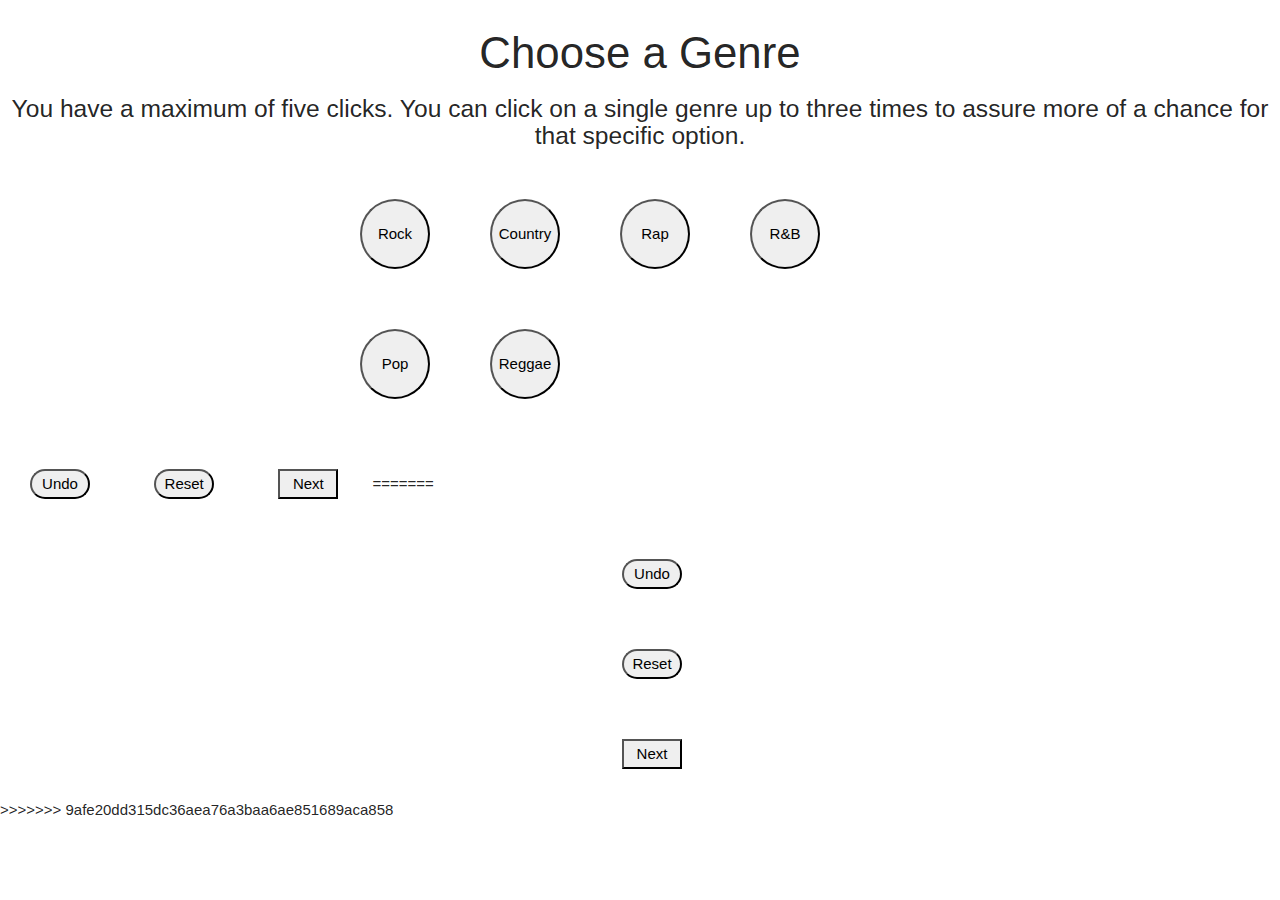
==== index.html @ c4e13f14 "all update" ====
<!DOCTYPE html>
<html lang="en">

<head>
    <meta charset="UTF-8">
    <meta name="viewport" content="width=device-width, initial-scale=1.0">
    <title>Genres</title>
    <link rel="stylesheet" href="https://cdnjs.cloudflare.com/ajax/libs/materialize/1.0.0/css/materialize.min.css">
    <script src="https://code.jquery.com/jquery-3.5.1.min.js"
        integrity="sha256-9/aliU8dGd2tb6OSsuzixeV4y/faTqgFtohetphbbj0=" crossorigin="anonymous"></script>
    <link rel="stylesheet" href="./assets/CSS/style.css">
</head>


<body>

    <div class="chooseGenre">
        <h3 id="chooseTitle">Choose a Genre</h3>
        <h5 id="chooseText">You have a maximum of five clicks. You can click on a single genre up to three times to
            assure more of a
            chance for that specific option.</h5>
    </div>

    <div id="btnDiv"></div>

    <button id="undo">Undo</button>
    <button id="reset">Reset</button>
    <button id="next">Next</button>
=======

    <div id="undo-reset-next">
        <div id="undo-reset">
            <button id="undo">Undo</button>
            <button id="reset">Reset</button>
        </div>
        <div id="nextDiv">
            <button id="next">Next</button>
        </div>
    </div>

    <script src="./assets/scripts/genres.js"></script>
>>>>>>> 9afe20dd315dc36aea76a3baa6ae851689aca858
</body>

</html>
---- assets/CSS/style.css ----
.medium {
    font-size: 30px;
    width: 120px;
    height: 120px;
}

.large {
    font-size: 40px;
    width: 180px;
    height: 180px;
}

.largest {
    font-size: 50px;
    width: 240px;
    height: 240px;
}

#btnDiv {
    margin: auto;
    width: 50%;
    padding: 10px;
}

button {
    cursor: pointer;
    width: 70px;
    height: 70px;
    border-radius: 50%;
    margin: 30px;
}

#undo-reset-next {
    width: 7.5%;
    margin: auto;
}

#undo {
    border-radius: 20px;
    width: 60px;
    height: 30px;
}

#reset {
    border-radius: 20px;
    width: 60px;
    height: 30px;
}

#next {
    border-radius: 0;
    width: 60px;
    height: 30px;
}

#chooseTitle {
    font-weight: 500;
    font-family: Impact, Haettenschweiler, 'Arial Narrow Bold', sans-serif;
    text-align: center;
}

#chooseText {
    text-align: center;
}
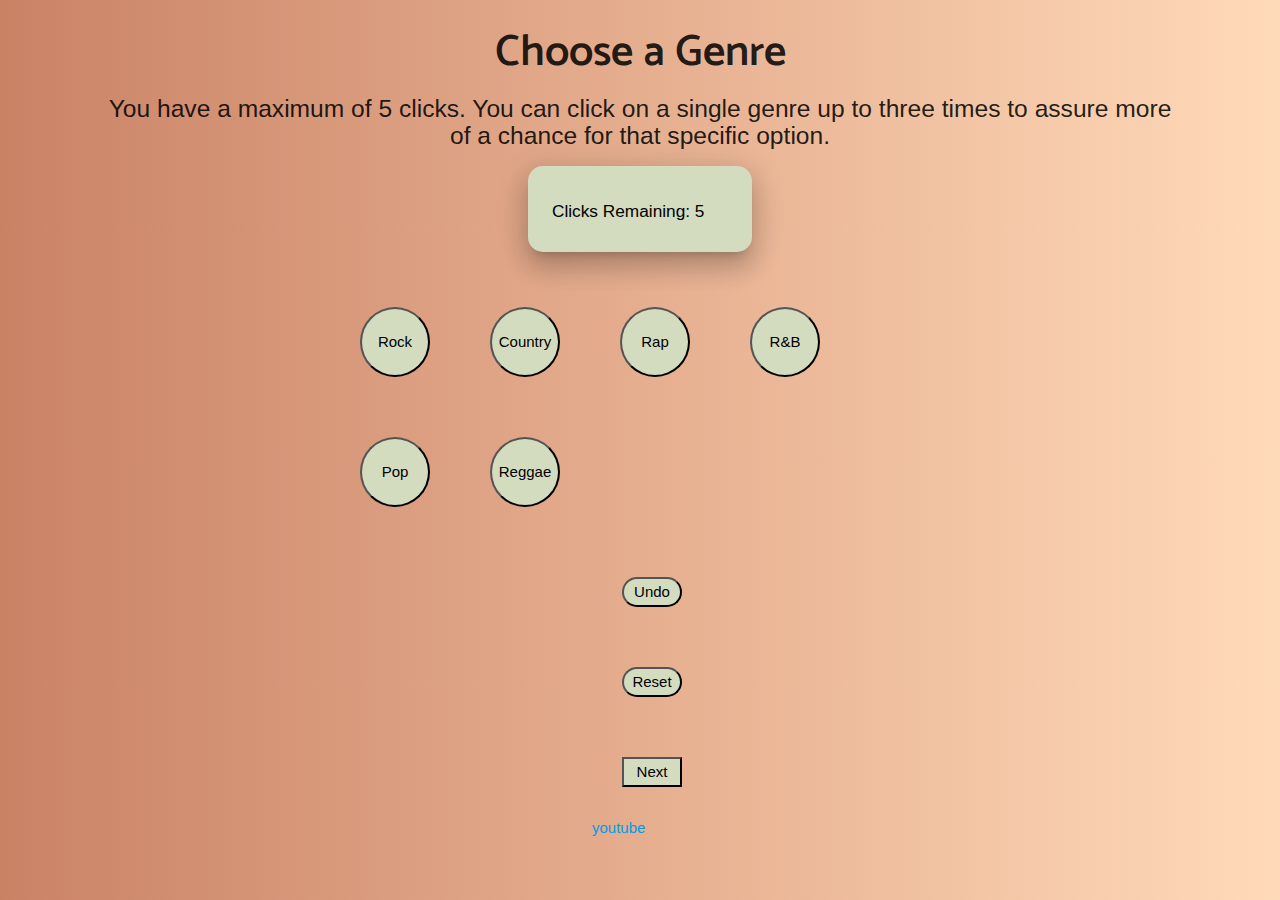
==== commit a472d5d8: "Merge branch 'maryam' of https://github.com/dbleiweiss13/project1 into anthony" ====
--- a/index.html
+++ b/index.html
@@ -8,7 +8,8 @@
     <link rel="stylesheet" href="https://cdnjs.cloudflare.com/ajax/libs/materialize/1.0.0/css/materialize.min.css">
     <script src="https://code.jquery.com/jquery-3.5.1.min.js"
         integrity="sha256-9/aliU8dGd2tb6OSsuzixeV4y/faTqgFtohetphbbj0=" crossorigin="anonymous"></script>
-    <link rel="stylesheet" href="./assets/CSS/style.css">
+        <link href="https://fonts.googleapis.com/css2?family=Catamaran:wght@600&display=swap" rel="stylesheet">
+    <link rel="stylesheet" href="assets/CSS/style.css">
 </head>
 
 
@@ -16,17 +17,21 @@
 
     <div class="chooseGenre">
         <h3 id="chooseTitle">Choose a Genre</h3>
-        <h5 id="chooseText">You have a maximum of five clicks. You can click on a single genre up to three times to
+        <h5 id="chooseText">You have a maximum of 5 clicks. You can click on a single genre up to three times to
             assure more of a
             chance for that specific option.</h5>
-    </div>
+        </div>
+        
+        
+        <div class="container">
+          <div class="card-panel z-depth-4">
+            <h6>Clicks Remaining: <span class="black-text" id="counter"> 5
+            </span></h6>
+          </div>
+        </div>
+      
 
     <div id="btnDiv"></div>
-
-    <button id="undo">Undo</button>
-    <button id="reset">Reset</button>
-    <button id="next">Next</button>
-=======
 
     <div id="undo-reset-next">
         <div id="undo-reset">
@@ -36,10 +41,10 @@
         <div id="nextDiv">
             <button id="next">Next</button>
         </div>
+        <a href="./youtube.html">youtube</a>
     </div>
 
     <script src="./assets/scripts/genres.js"></script>
->>>>>>> 9afe20dd315dc36aea76a3baa6ae851689aca858
 </body>
 
 </html>--- a/assets/CSS/style.css
+++ b/assets/CSS/style.css
@@ -1,3 +1,23 @@
+body{
+height: 200px;
+background-image: linear-gradient(to right, rgba(202,130,101,1), rgba(229,174,143,1), rgba(255,218,185,1));
+}
+
+.card-panel{
+    width: 25%; 
+    background-color: rgb(212, 220, 192); 
+    border-radius: 15px;
+}
+
+.container {
+display: flex;   
+justify-content: center; 
+}
+
+h6{
+    color: black;
+}
+
 .medium {
     font-size: 30px;
     width: 120px;
@@ -28,6 +48,7 @@
     height: 70px;
     border-radius: 50%;
     margin: 30px;
+    background-color:rgb(212, 220, 192);
 }
 
 #undo-reset-next {
@@ -54,11 +75,14 @@
 }
 
 #chooseTitle {
-    font-weight: 500;
-    font-family: Impact, Haettenschweiler, 'Arial Narrow Bold', sans-serif;
+    font-weight: 600;
+    font-family:'Catamaran', sans-serif;
     text-align: center;
 }
 
 #chooseText {
     text-align: center;
+    padding-left: 100px;
+    padding-right: 100px;
+
 }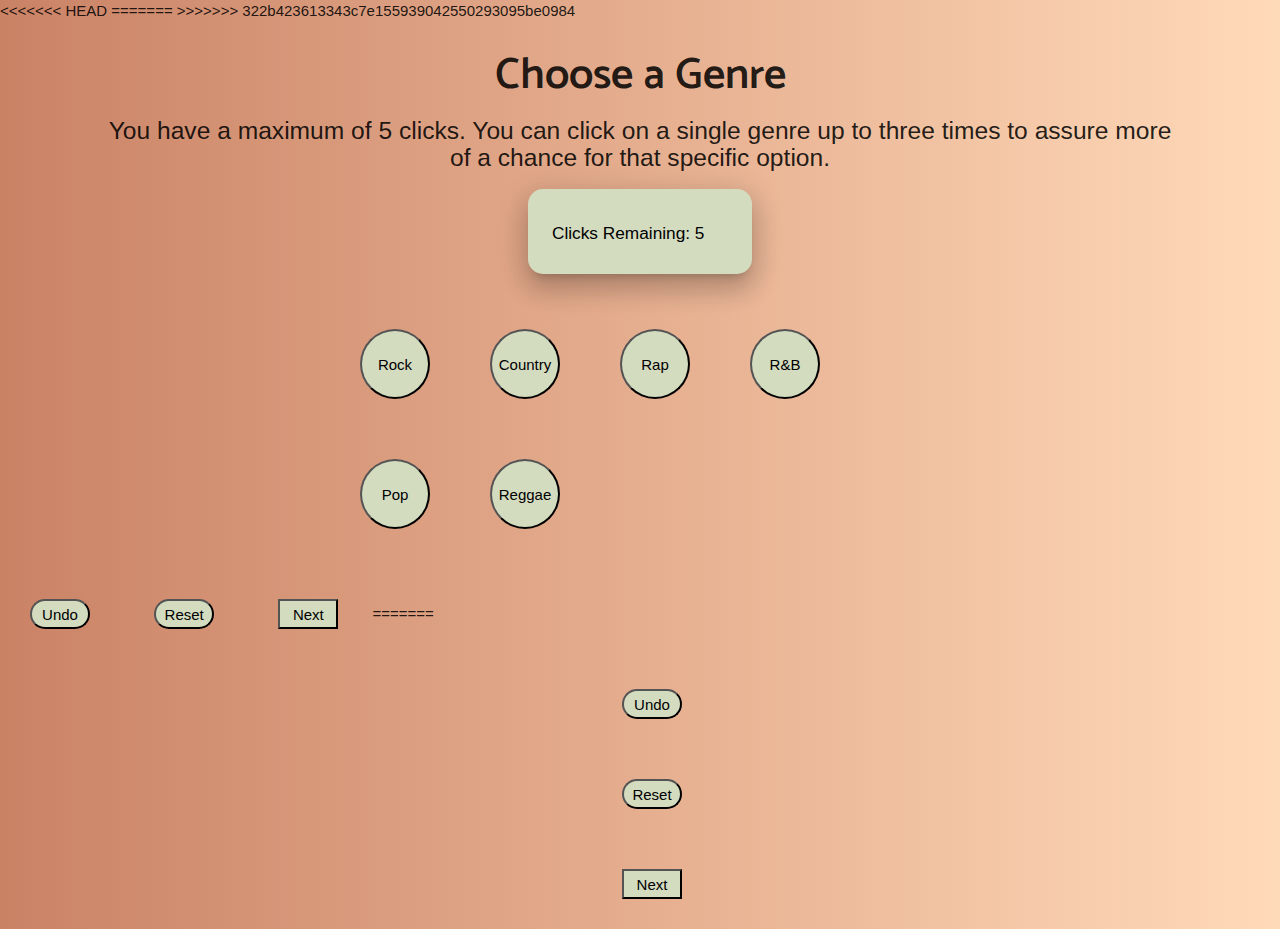
==== commit d8144555: "merge w maryam" ====
--- a/index.html
+++ b/index.html
@@ -8,8 +8,12 @@
     <link rel="stylesheet" href="https://cdnjs.cloudflare.com/ajax/libs/materialize/1.0.0/css/materialize.min.css">
     <script src="https://code.jquery.com/jquery-3.5.1.min.js"
         integrity="sha256-9/aliU8dGd2tb6OSsuzixeV4y/faTqgFtohetphbbj0=" crossorigin="anonymous"></script>
+<<<<<<< HEAD
+    <link rel="stylesheet" href="./assets/CSS/style.css">
+=======
         <link href="https://fonts.googleapis.com/css2?family=Catamaran:wght@600&display=swap" rel="stylesheet">
     <link rel="stylesheet" href="assets/CSS/style.css">
+>>>>>>> 322b423613343c7e155939042550293095be0984
 </head>
 
 
@@ -33,6 +37,11 @@
 
     <div id="btnDiv"></div>
 
+    <button id="undo">Undo</button>
+    <button id="reset">Reset</button>
+    <button id="next">Next</button>
+=======
+
     <div id="undo-reset-next">
         <div id="undo-reset">
             <button id="undo">Undo</button>
@@ -41,7 +50,6 @@
         <div id="nextDiv">
             <button id="next">Next</button>
         </div>
-        <a href="./youtube.html">youtube</a>
     </div>
 
     <script src="./assets/scripts/genres.js"></script>
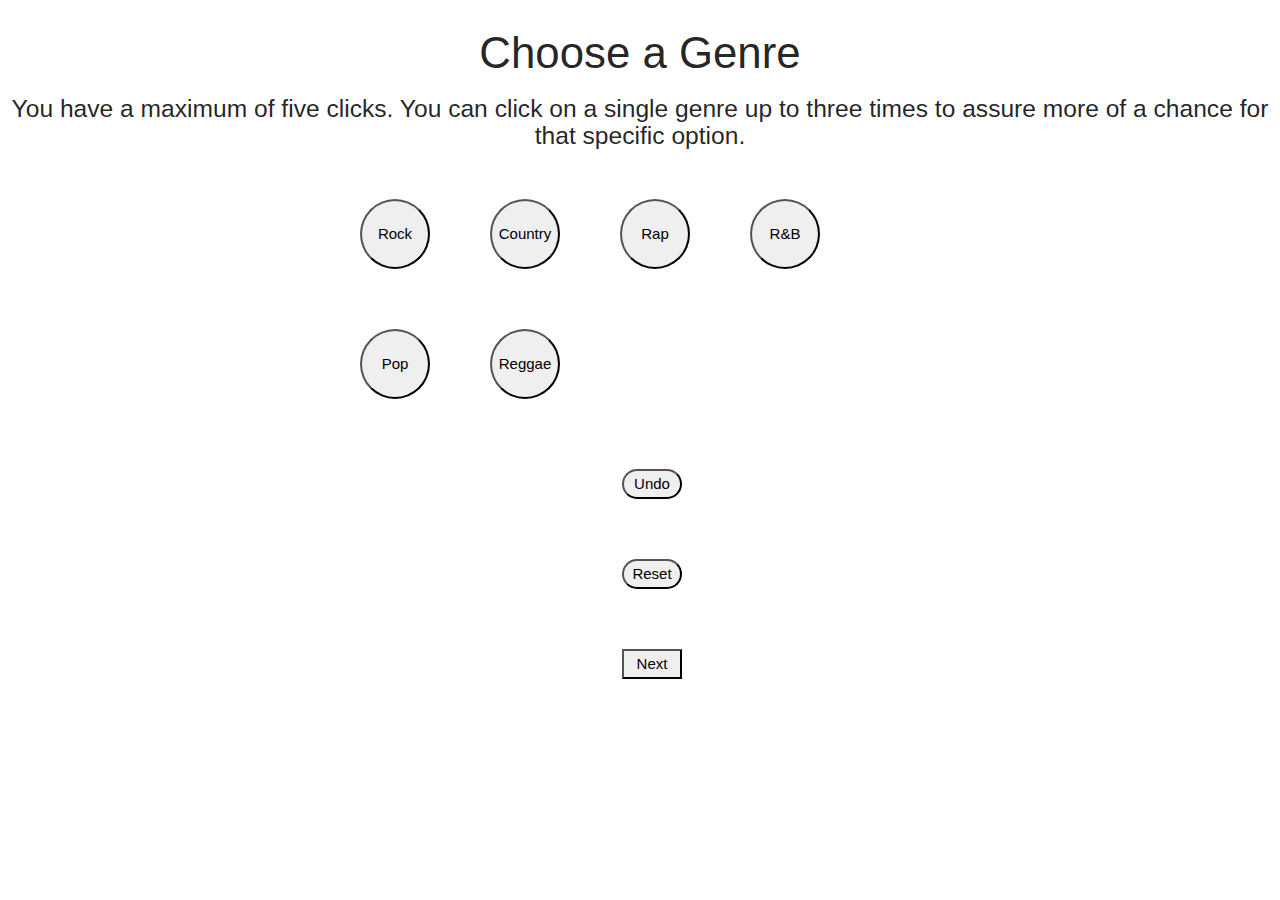
==== commit e51369c9: "testing" ====
--- a/index.html
+++ b/index.html
@@ -8,12 +8,7 @@
     <link rel="stylesheet" href="https://cdnjs.cloudflare.com/ajax/libs/materialize/1.0.0/css/materialize.min.css">
     <script src="https://code.jquery.com/jquery-3.5.1.min.js"
         integrity="sha256-9/aliU8dGd2tb6OSsuzixeV4y/faTqgFtohetphbbj0=" crossorigin="anonymous"></script>
-<<<<<<< HEAD
-    <link rel="stylesheet" href="./assets/CSS/style.css">
-=======
-        <link href="https://fonts.googleapis.com/css2?family=Catamaran:wght@600&display=swap" rel="stylesheet">
     <link rel="stylesheet" href="assets/CSS/style.css">
->>>>>>> 322b423613343c7e155939042550293095be0984
 </head>
 
 
@@ -21,26 +16,12 @@
 
     <div class="chooseGenre">
         <h3 id="chooseTitle">Choose a Genre</h3>
-        <h5 id="chooseText">You have a maximum of 5 clicks. You can click on a single genre up to three times to
+        <h5 id="chooseText">You have a maximum of five clicks. You can click on a single genre up to three times to
             assure more of a
             chance for that specific option.</h5>
-        </div>
-        
-        
-        <div class="container">
-          <div class="card-panel z-depth-4">
-            <h6>Clicks Remaining: <span class="black-text" id="counter"> 5
-            </span></h6>
-          </div>
-        </div>
-      
+    </div>
 
     <div id="btnDiv"></div>
-
-    <button id="undo">Undo</button>
-    <button id="reset">Reset</button>
-    <button id="next">Next</button>
-=======
 
     <div id="undo-reset-next">
         <div id="undo-reset">
--- a/assets/CSS/style.css
+++ b/assets/CSS/style.css
@@ -1,23 +1,3 @@
-body{
-height: 200px;
-background-image: linear-gradient(to right, rgba(202,130,101,1), rgba(229,174,143,1), rgba(255,218,185,1));
-}
-
-.card-panel{
-    width: 25%; 
-    background-color: rgb(212, 220, 192); 
-    border-radius: 15px;
-}
-
-.container {
-display: flex;   
-justify-content: center; 
-}
-
-h6{
-    color: black;
-}
-
 .medium {
     font-size: 30px;
     width: 120px;
@@ -48,7 +28,6 @@
     height: 70px;
     border-radius: 50%;
     margin: 30px;
-    background-color:rgb(212, 220, 192);
 }
 
 #undo-reset-next {
@@ -75,14 +54,11 @@
 }
 
 #chooseTitle {
-    font-weight: 600;
-    font-family:'Catamaran', sans-serif;
+    font-weight: 500;
+    font-family: Impact, Haettenschweiler, 'Arial Narrow Bold', sans-serif;
     text-align: center;
 }
 
 #chooseText {
     text-align: center;
-    padding-left: 100px;
-    padding-right: 100px;
-
 }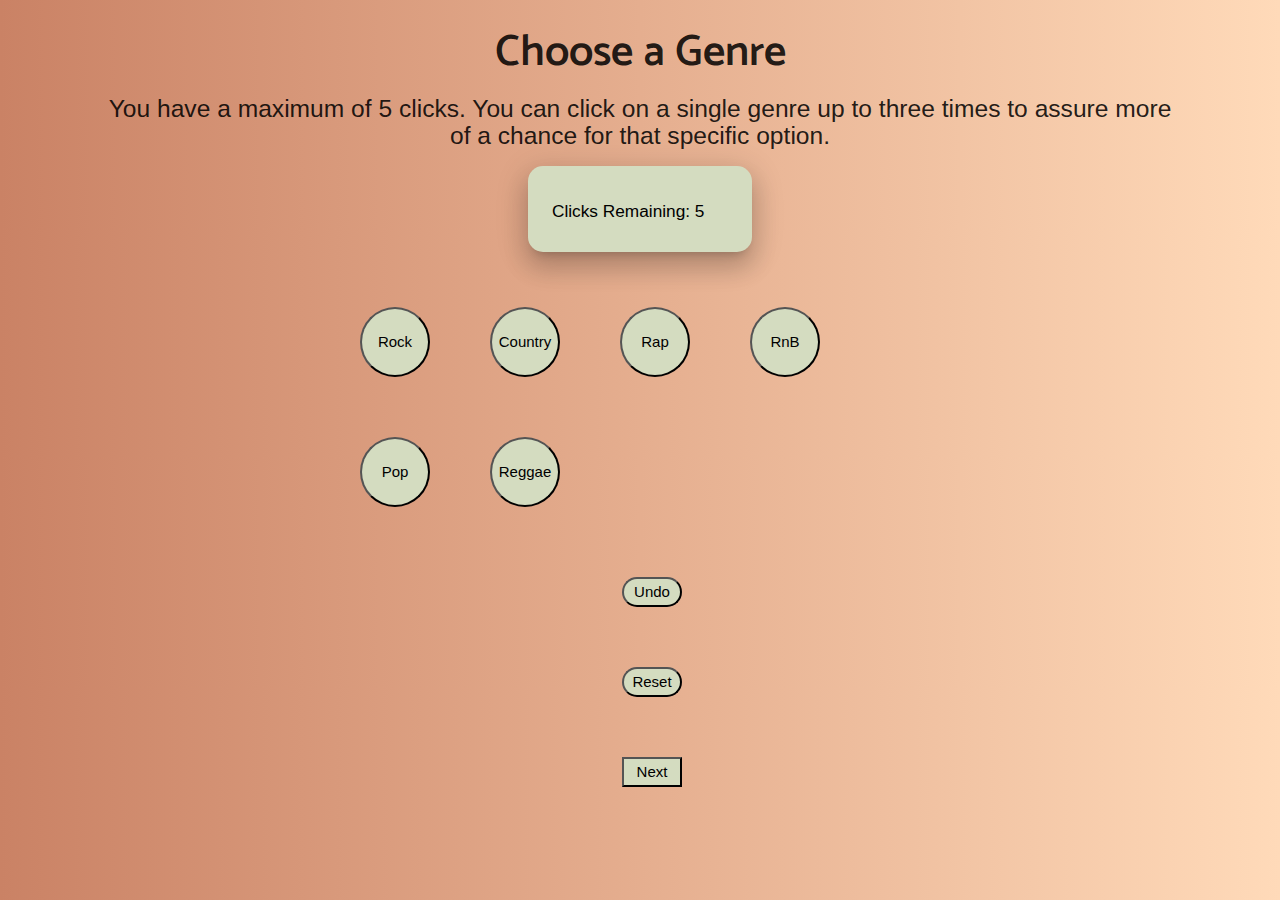
==== commit b750e069: "conflict" ====
--- a/index.html
+++ b/index.html
@@ -8,6 +8,7 @@
     <link rel="stylesheet" href="https://cdnjs.cloudflare.com/ajax/libs/materialize/1.0.0/css/materialize.min.css">
     <script src="https://code.jquery.com/jquery-3.5.1.min.js"
         integrity="sha256-9/aliU8dGd2tb6OSsuzixeV4y/faTqgFtohetphbbj0=" crossorigin="anonymous"></script>
+        <link href="https://fonts.googleapis.com/css2?family=Catamaran:wght@600&display=swap" rel="stylesheet">
     <link rel="stylesheet" href="assets/CSS/style.css">
 </head>
 
@@ -16,10 +17,19 @@
 
     <div class="chooseGenre">
         <h3 id="chooseTitle">Choose a Genre</h3>
-        <h5 id="chooseText">You have a maximum of five clicks. You can click on a single genre up to three times to
+        <h5 id="chooseText">You have a maximum of 5 clicks. You can click on a single genre up to three times to
             assure more of a
             chance for that specific option.</h5>
-    </div>
+        </div>
+        
+        
+        <div class="container">
+          <div class="card-panel z-depth-4">
+            <h6>Clicks Remaining: <span class="black-text" id="counter"> 5
+            </span></h6>
+          </div>
+        </div>
+      
 
     <div id="btnDiv"></div>
 
--- a/assets/CSS/style.css
+++ b/assets/CSS/style.css
@@ -1,3 +1,23 @@
+body{
+height: 200px;
+background-image: linear-gradient(to right, rgba(202,130,101,1), rgba(229,174,143,1), rgba(255,218,185,1));
+}
+
+.card-panel{
+    width: 25%; 
+    background-color: rgb(212, 220, 192); 
+    border-radius: 15px;
+}
+
+.container {
+display: flex;   
+justify-content: center; 
+}
+
+h6{
+    color: black;
+}
+
 .medium {
     font-size: 30px;
     width: 120px;
@@ -28,6 +48,7 @@
     height: 70px;
     border-radius: 50%;
     margin: 30px;
+    background-color:rgb(212, 220, 192);
 }
 
 #undo-reset-next {
@@ -54,11 +75,14 @@
 }
 
 #chooseTitle {
-    font-weight: 500;
-    font-family: Impact, Haettenschweiler, 'Arial Narrow Bold', sans-serif;
+    font-weight: 600;
+    font-family:'Catamaran', sans-serif;
     text-align: center;
 }
 
 #chooseText {
     text-align: center;
+    padding-left: 100px;
+    padding-right: 100px;
+
 }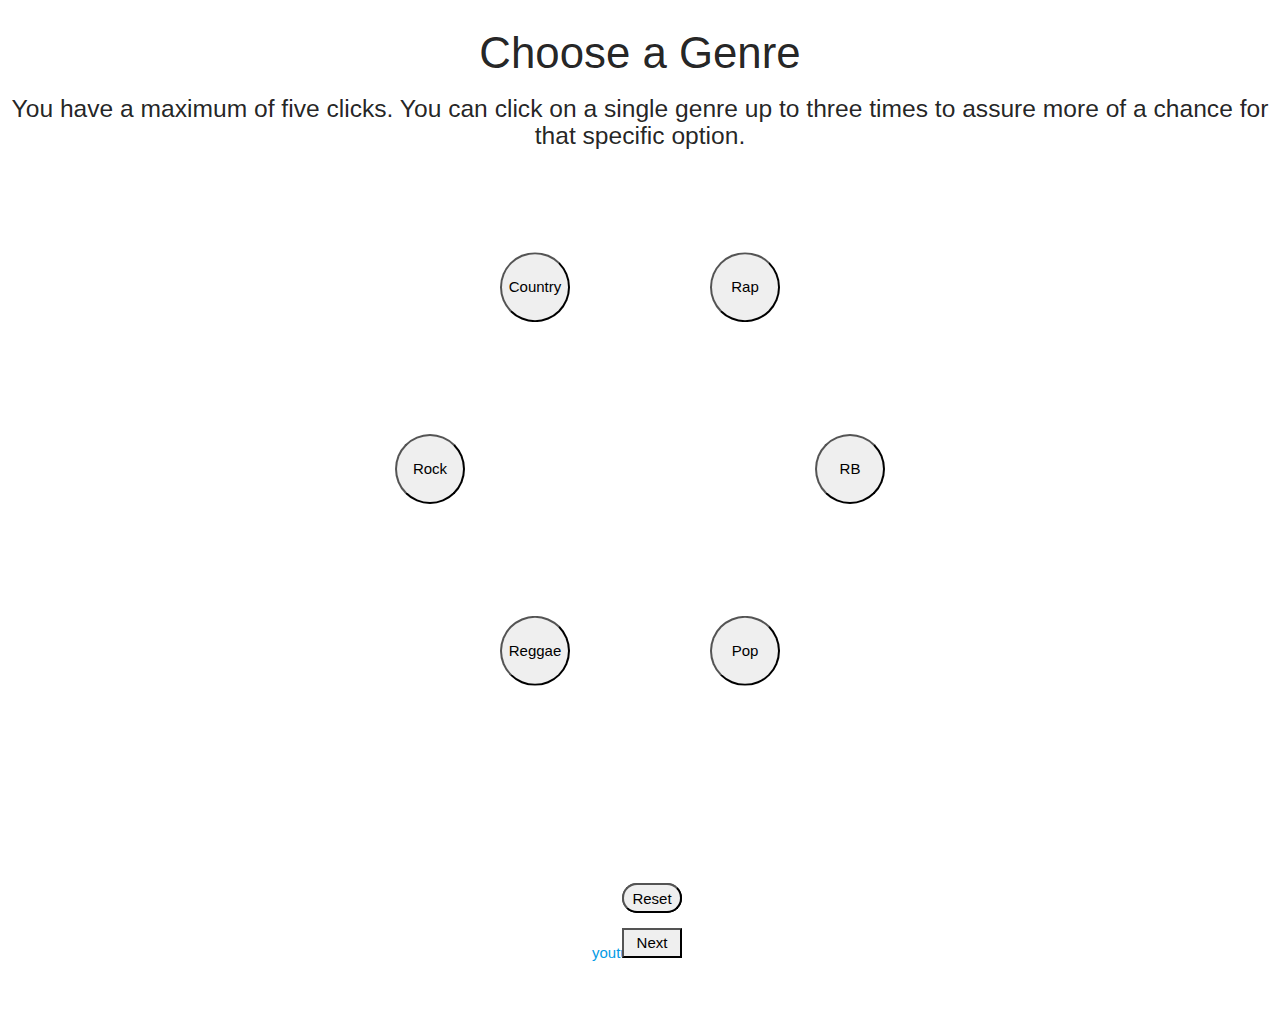
==== commit 37ee1f1a: "testing youtube api" ====
--- a/index.html
+++ b/index.html
@@ -8,7 +8,6 @@
     <link rel="stylesheet" href="https://cdnjs.cloudflare.com/ajax/libs/materialize/1.0.0/css/materialize.min.css">
     <script src="https://code.jquery.com/jquery-3.5.1.min.js"
         integrity="sha256-9/aliU8dGd2tb6OSsuzixeV4y/faTqgFtohetphbbj0=" crossorigin="anonymous"></script>
-        <link href="https://fonts.googleapis.com/css2?family=Catamaran:wght@600&display=swap" rel="stylesheet">
     <link rel="stylesheet" href="assets/CSS/style.css">
 </head>
 
@@ -17,21 +16,16 @@
 
     <div class="chooseGenre">
         <h3 id="chooseTitle">Choose a Genre</h3>
-        <h5 id="chooseText">You have a maximum of 5 clicks. You can click on a single genre up to three times to
+        <h5 id="chooseText">You have a maximum of five clicks. You can click on a single genre up to three times to
             assure more of a
             chance for that specific option.</h5>
+    </div>
+
+    <div id="btnDivContainer">
+        <div id="btnDiv">
+            
         </div>
-        
-        
-        <div class="container">
-          <div class="card-panel z-depth-4">
-            <h6>Clicks Remaining: <span class="black-text" id="counter"> 5
-            </span></h6>
-          </div>
-        </div>
-      
-
-    <div id="btnDiv"></div>
+    </div>
 
     <div id="undo-reset-next">
         <div id="undo-reset">
@@ -41,6 +35,7 @@
         <div id="nextDiv">
             <button id="next">Next</button>
         </div>
+        <a href="./youtube.html">youtube</a>
     </div>
 
     <script src="./assets/scripts/genres.js"></script>
--- a/assets/CSS/style.css
+++ b/assets/CSS/style.css
@@ -1,46 +1,111 @@
-body{
-height: 200px;
-background-image: linear-gradient(to right, rgba(202,130,101,1), rgba(229,174,143,1), rgba(255,218,185,1));
-}
-
-.card-panel{
-    width: 25%; 
-    background-color: rgb(212, 220, 192); 
-    border-radius: 15px;
-}
-
-.container {
-display: flex;   
-justify-content: center; 
-}
-
-h6{
-    color: black;
-}
-
 .medium {
+    /* move left to offeset the change in width */
+    left: -25px;
     font-size: 30px;
     width: 120px;
     height: 120px;
 }
 
 .large {
+    /* move left to offeset the change in width */
+    left: -55px;
     font-size: 40px;
     width: 180px;
     height: 180px;
 }
 
 .largest {
+    /* move left to offeset the change in width */
+    left: -85px;
     font-size: 50px;
     width: 240px;
     height: 240px;
 }
 
+#btnDivContainer {
+    display: flex;
+    justify-content: center;
+}
+
 #btnDiv {
+    display: flex;
+    justify-content: center;
+    position: relative;
+    top: 200px;
     margin: auto;
-    width: 50%;
+    margin-top: 100px;
+    width: 70vw;
+    height: 550px;
     padding: 10px;
 }
+
+.genreButtonDiv {
+    display: flex;
+    align-items: center;
+    position: absolute;
+    height: auto;
+    padding: 0px;
+    margin: 0px;
+    width: 550px;
+    pointer-events: auto; 
+}
+
+
+/* #button-div-0 {
+    transform: rotate(0);
+}
+
+#Rock {
+    transform: rotate(0);
+} */
+
+/* rotate button 1 parent div and rotate button back by same amount */
+#button-div-1 {
+    transform: rotate(60deg);
+}
+
+#Country {
+    transform: rotate(-60deg);
+}
+
+/* rotate button 2 parent div and rotate button back by same amount */
+#button-div-2 {
+    transform: rotate(120deg);
+}
+
+#Rap {
+    transform: rotate(-120deg);
+}
+
+/* rotate button 3 parent div and rotate button back by same amount */
+#button-div-3 {
+    transform: rotate(180deg);
+}
+
+#RB {
+    transform: rotate(-180deg);
+}
+
+/* rotate button 4 parent div and rotate button back by same amount */
+#button-div-4 {
+    transform: rotate(240deg);
+}
+
+#Pop {
+    transform: rotate(-240deg);
+}
+
+/* rotate button 5 parent div and rotate button back by same amount */
+#button-div-5 {
+    transform: rotate(300deg);
+}
+
+#Reggae {
+    transform: rotate(-300deg);
+}
+
+
+
 
 button {
     cursor: pointer;
@@ -48,12 +113,16 @@
     height: 70px;
     border-radius: 50%;
     margin: 30px;
-    background-color:rgb(212, 220, 192);
+    position: absolute;
 }
 
 #undo-reset-next {
+    display: flex;
+    flex-direction: column;
+    justify-content: space-evenly;
     width: 7.5%;
     margin: auto;
+    height: 200px;
 }
 
 #undo {
@@ -75,14 +144,11 @@
 }
 
 #chooseTitle {
-    font-weight: 600;
-    font-family:'Catamaran', sans-serif;
+    font-weight: 500;
+    font-family: Impact, Haettenschweiler, 'Arial Narrow Bold', sans-serif;
     text-align: center;
 }
 
 #chooseText {
     text-align: center;
-    padding-left: 100px;
-    padding-right: 100px;
-
 }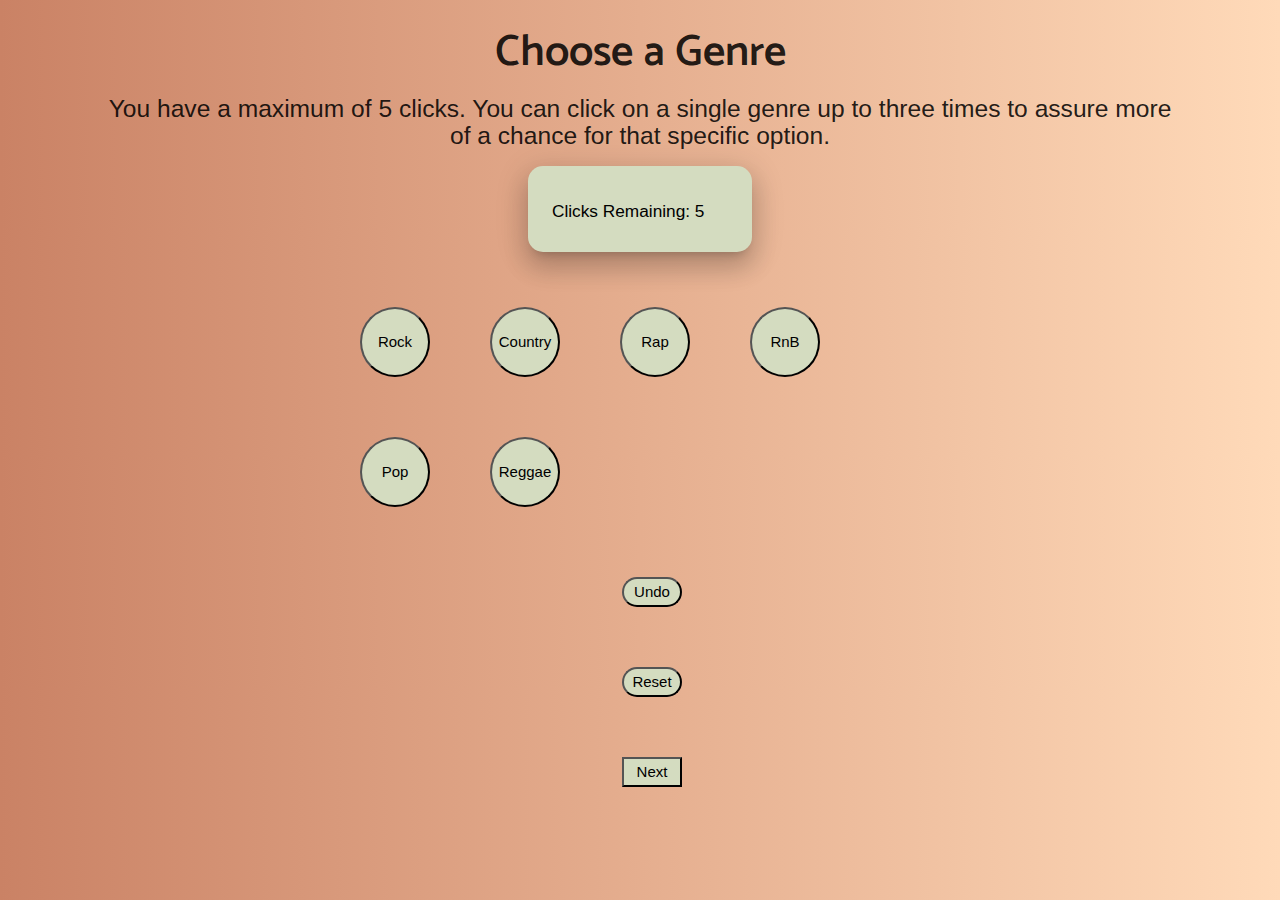
==== commit edd5aec4: "Merge pull request #14 from dbleiweiss13/maryam" ====
--- a/index.html
+++ b/index.html
@@ -8,6 +8,7 @@
     <link rel="stylesheet" href="https://cdnjs.cloudflare.com/ajax/libs/materialize/1.0.0/css/materialize.min.css">
     <script src="https://code.jquery.com/jquery-3.5.1.min.js"
         integrity="sha256-9/aliU8dGd2tb6OSsuzixeV4y/faTqgFtohetphbbj0=" crossorigin="anonymous"></script>
+        <link href="https://fonts.googleapis.com/css2?family=Catamaran:wght@600&display=swap" rel="stylesheet">
     <link rel="stylesheet" href="assets/CSS/style.css">
 </head>
 
@@ -16,16 +17,21 @@
 
     <div class="chooseGenre">
         <h3 id="chooseTitle">Choose a Genre</h3>
-        <h5 id="chooseText">You have a maximum of five clicks. You can click on a single genre up to three times to
+        <h5 id="chooseText">You have a maximum of 5 clicks. You can click on a single genre up to three times to
             assure more of a
             chance for that specific option.</h5>
-    </div>
+        </div>
+        
+        
+        <div class="container">
+          <div class="card-panel z-depth-4">
+            <h6>Clicks Remaining: <span class="black-text" id="counter"> 5
+            </span></h6>
+          </div>
+        </div>
+      
 
-    <div id="btnDivContainer">
-        <div id="btnDiv">
-            
-        </div>
-    </div>
+    <div id="btnDiv"></div>
 
     <div id="undo-reset-next">
         <div id="undo-reset">
@@ -35,7 +41,6 @@
         <div id="nextDiv">
             <button id="next">Next</button>
         </div>
-        <a href="./youtube.html">youtube</a>
     </div>
 
     <script src="./assets/scripts/genres.js"></script>
--- a/assets/CSS/style.css
+++ b/assets/CSS/style.css
@@ -1,111 +1,46 @@
+body{
+height: 200px;
+background-image: linear-gradient(to right, rgba(202,130,101,1), rgba(229,174,143,1), rgba(255,218,185,1));
+}
+
+.card-panel{
+    width: 25%; 
+    background-color: rgb(212, 220, 192); 
+    border-radius: 15px;
+}
+
+.container {
+display: flex;   
+justify-content: center; 
+}
+
+h6{
+    color: black;
+}
+
 .medium {
-    /* move left to offeset the change in width */
-    left: -25px;
     font-size: 30px;
     width: 120px;
     height: 120px;
 }
 
 .large {
-    /* move left to offeset the change in width */
-    left: -55px;
     font-size: 40px;
     width: 180px;
     height: 180px;
 }
 
 .largest {
-    /* move left to offeset the change in width */
-    left: -85px;
     font-size: 50px;
     width: 240px;
     height: 240px;
 }
 
-#btnDivContainer {
-    display: flex;
-    justify-content: center;
-}
-
 #btnDiv {
-    display: flex;
-    justify-content: center;
-    position: relative;
-    top: 200px;
     margin: auto;
-    margin-top: 100px;
-    width: 70vw;
-    height: 550px;
+    width: 50%;
     padding: 10px;
 }
-
-.genreButtonDiv {
-    display: flex;
-    align-items: center;
-    position: absolute;
-    height: auto;
-    padding: 0px;
-    margin: 0px;
-    width: 550px;
-    pointer-events: auto; 
-}
-
-
-/* #button-div-0 {
-    transform: rotate(0);
-}
-
-#Rock {
-    transform: rotate(0);
-} */
-
-/* rotate button 1 parent div and rotate button back by same amount */
-#button-div-1 {
-    transform: rotate(60deg);
-}
-
-#Country {
-    transform: rotate(-60deg);
-}
-
-/* rotate button 2 parent div and rotate button back by same amount */
-#button-div-2 {
-    transform: rotate(120deg);
-}
-
-#Rap {
-    transform: rotate(-120deg);
-}
-
-/* rotate button 3 parent div and rotate button back by same amount */
-#button-div-3 {
-    transform: rotate(180deg);
-}
-
-#RB {
-    transform: rotate(-180deg);
-}
-
-/* rotate button 4 parent div and rotate button back by same amount */
-#button-div-4 {
-    transform: rotate(240deg);
-}
-
-#Pop {
-    transform: rotate(-240deg);
-}
-
-/* rotate button 5 parent div and rotate button back by same amount */
-#button-div-5 {
-    transform: rotate(300deg);
-}
-
-#Reggae {
-    transform: rotate(-300deg);
-}
-
-
-
 
 button {
     cursor: pointer;
@@ -113,16 +48,12 @@
     height: 70px;
     border-radius: 50%;
     margin: 30px;
-    position: absolute;
+    background-color:rgb(212, 220, 192);
 }
 
 #undo-reset-next {
-    display: flex;
-    flex-direction: column;
-    justify-content: space-evenly;
     width: 7.5%;
     margin: auto;
-    height: 200px;
 }
 
 #undo {
@@ -144,11 +75,15 @@
 }
 
 #chooseTitle {
-    font-weight: 500;
-    font-family: Impact, Haettenschweiler, 'Arial Narrow Bold', sans-serif;
+    font-weight: 600;
+    font-family:'Catamaran', sans-serif;
     text-align: center;
 }
 
 #chooseText {
     text-align: center;
-}+    padding-left: 100px;
+    padding-right: 100px;
+
+}
+
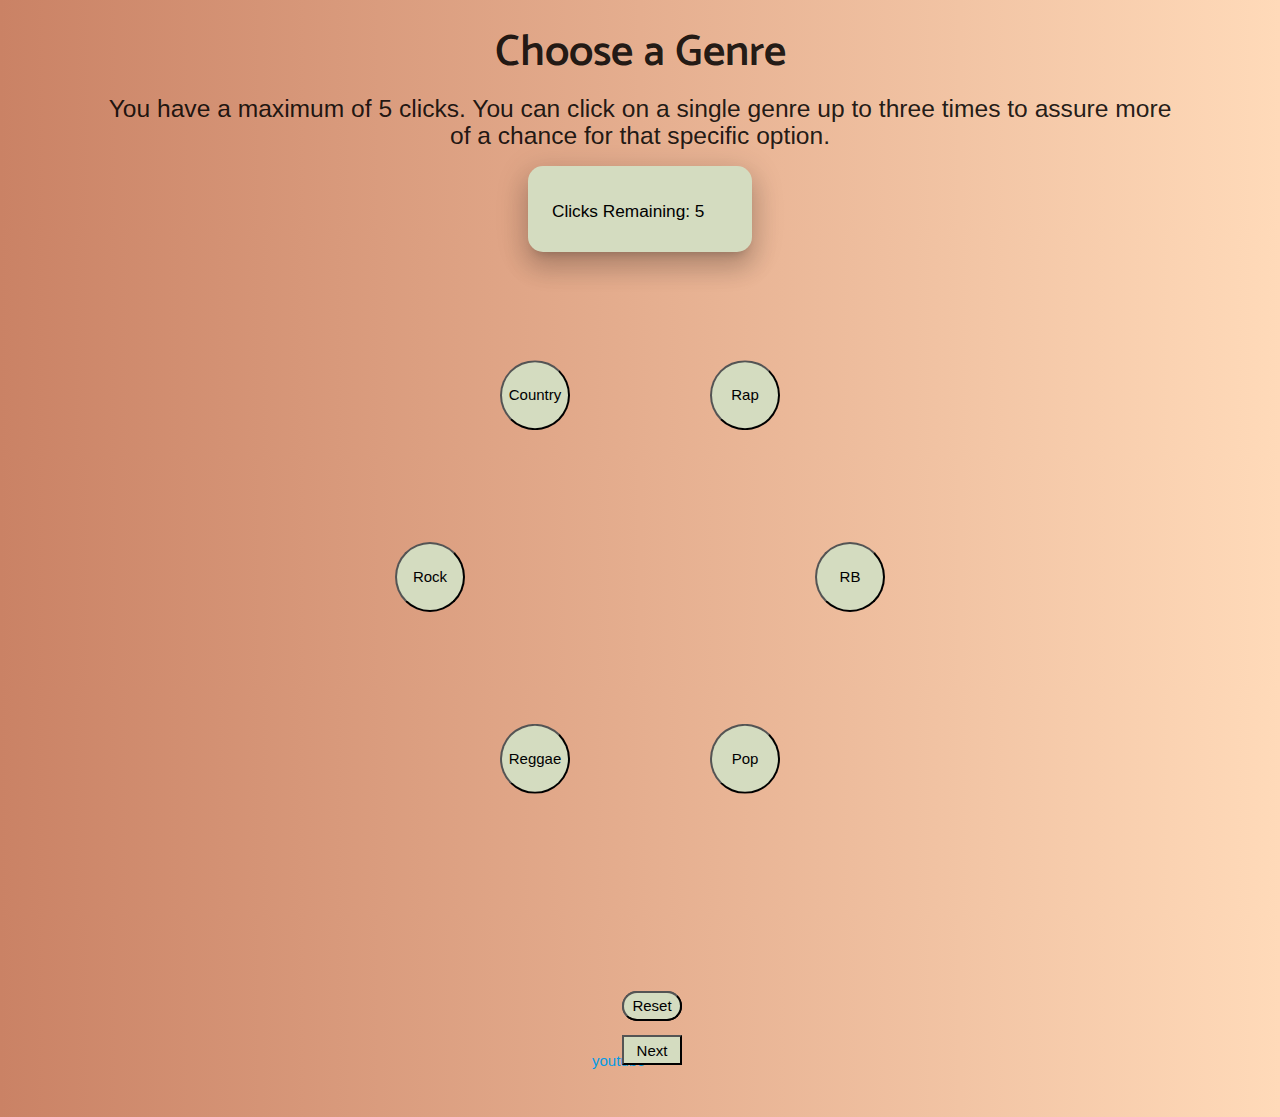
==== commit f045c360: "Merge branch 'main' into backend" ====
--- a/index.html
+++ b/index.html
@@ -31,7 +31,11 @@
         </div>
       
 
-    <div id="btnDiv"></div>
+    <div id="btnDivContainer">
+        <div id="btnDiv">
+            
+        </div>
+    </div>
 
     <div id="undo-reset-next">
         <div id="undo-reset">
@@ -41,6 +45,7 @@
         <div id="nextDiv">
             <button id="next">Next</button>
         </div>
+        <a href="./youtube.html">youtube</a>
     </div>
 
     <script src="./assets/scripts/genres.js"></script>
--- a/assets/CSS/style.css
+++ b/assets/CSS/style.css
@@ -19,28 +19,113 @@
 }
 
 .medium {
+    /* move left to offeset the change in width */
+    left: -25px;
     font-size: 30px;
     width: 120px;
     height: 120px;
 }
 
 .large {
+    /* move left to offeset the change in width */
+    left: -55px;
     font-size: 40px;
     width: 180px;
     height: 180px;
 }
 
 .largest {
+    /* move left to offeset the change in width */
+    left: -85px;
     font-size: 50px;
     width: 240px;
     height: 240px;
 }
 
+#btnDivContainer {
+    display: flex;
+    justify-content: center;
+}
+
 #btnDiv {
+    display: flex;
+    justify-content: center;
+    position: relative;
+    top: 200px;
     margin: auto;
-    width: 50%;
+    margin-top: 100px;
+    width: 70vw;
+    height: 550px;
     padding: 10px;
 }
+
+.genreButtonDiv {
+    display: flex;
+    align-items: center;
+    position: absolute;
+    height: auto;
+    padding: 0px;
+    margin: 0px;
+    width: 550px;
+    pointer-events: auto; 
+}
+
+
+/* #button-div-0 {
+    transform: rotate(0);
+}
+
+#Rock {
+    transform: rotate(0);
+} */
+
+/* rotate button 1 parent div and rotate button back by same amount */
+#button-div-1 {
+    transform: rotate(60deg);
+}
+
+#Country {
+    transform: rotate(-60deg);
+}
+
+/* rotate button 2 parent div and rotate button back by same amount */
+#button-div-2 {
+    transform: rotate(120deg);
+}
+
+#Rap {
+    transform: rotate(-120deg);
+}
+
+/* rotate button 3 parent div and rotate button back by same amount */
+#button-div-3 {
+    transform: rotate(180deg);
+}
+
+#RB {
+    transform: rotate(-180deg);
+}
+
+/* rotate button 4 parent div and rotate button back by same amount */
+#button-div-4 {
+    transform: rotate(240deg);
+}
+
+#Pop {
+    transform: rotate(-240deg);
+}
+
+/* rotate button 5 parent div and rotate button back by same amount */
+#button-div-5 {
+    transform: rotate(300deg);
+}
+
+#Reggae {
+    transform: rotate(-300deg);
+}
+
+
+
 
 button {
     cursor: pointer;
@@ -48,12 +133,18 @@
     height: 70px;
     border-radius: 50%;
     margin: 30px;
+    position: absolute;
     background-color:rgb(212, 220, 192);
+
 }
 
 #undo-reset-next {
+    display: flex;
+    flex-direction: column;
+    justify-content: space-evenly;
     width: 7.5%;
     margin: auto;
+    height: 200px;
 }
 
 #undo {
